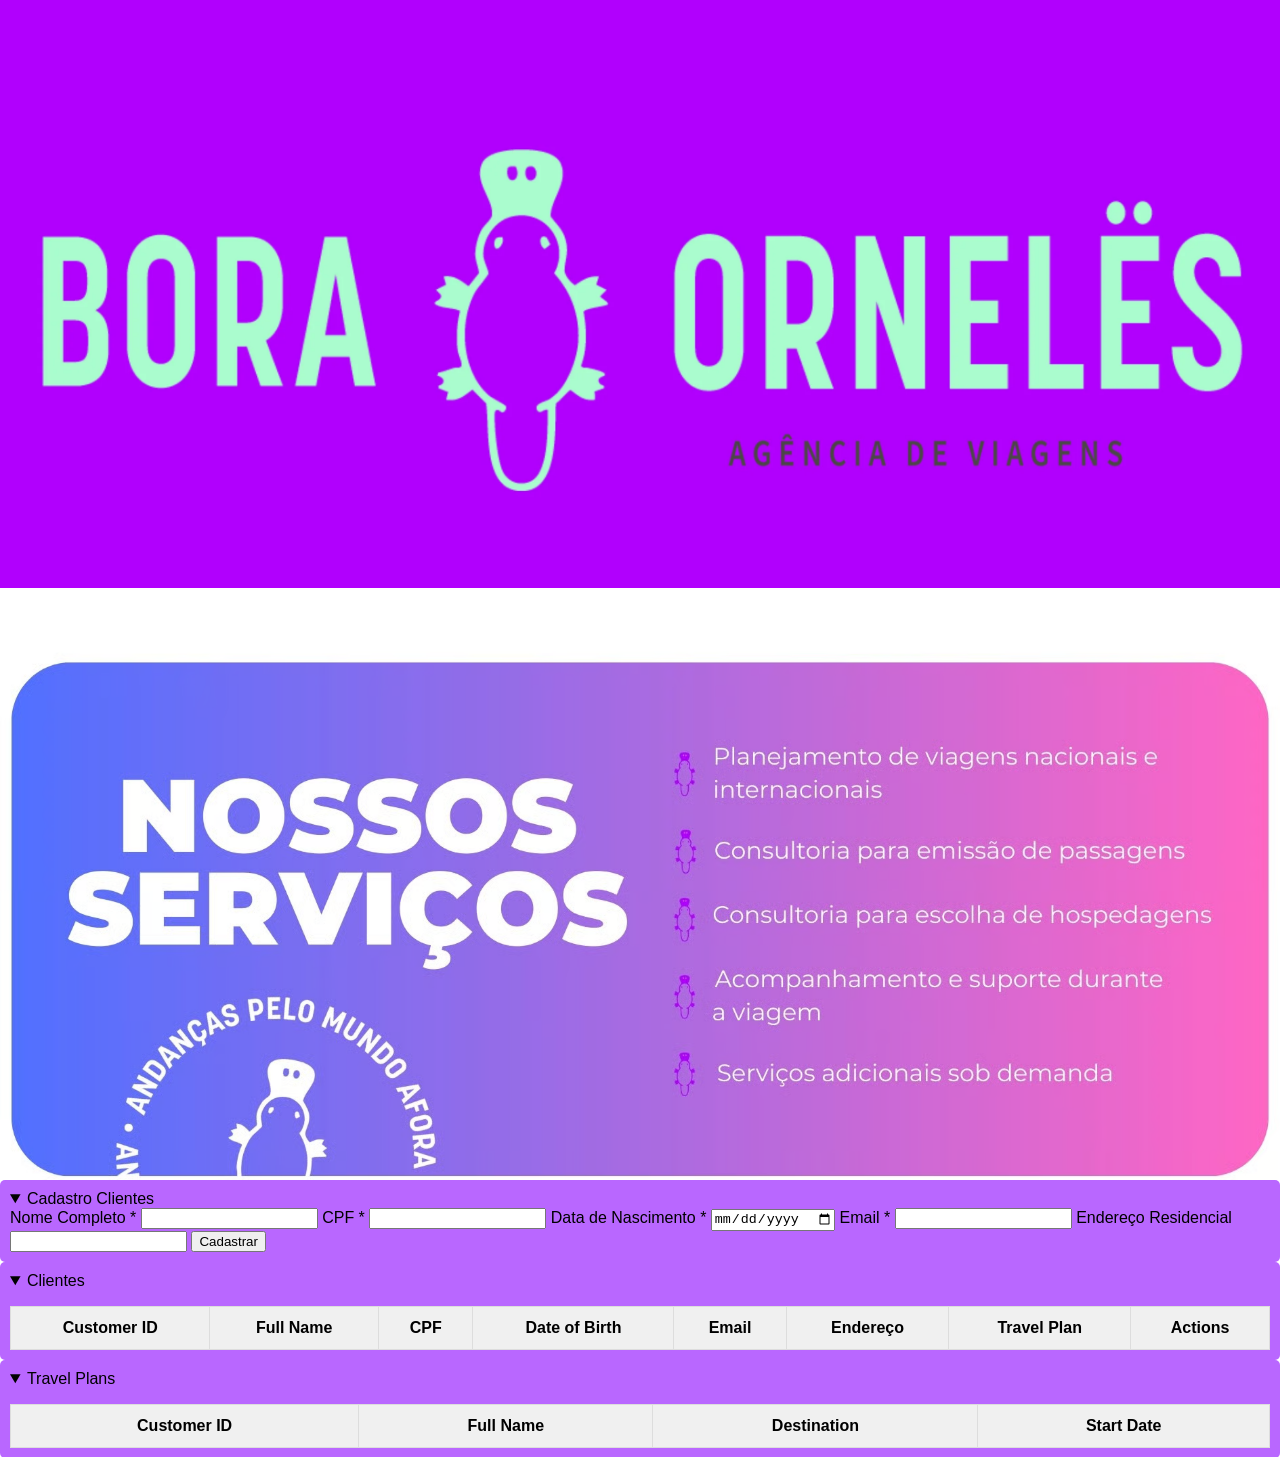
==== index.html @ 1c475765 "adjusting FE" ====
<!DOCTYPE html>
<html lang="en">
<head>
    <meta charset="UTF-8">
    <meta name="viewport" content="width=device-width, initial-scale=1.0">
    <title>Bora Orneles</title>

    <link rel="stylesheet" href="styles.css">
</head>
<body>

    <!-- Top Cover Image -->
    <img
        src="images/bora_orneles_cover.webp"
        alt="Cover Image"
        class="full-width-image"
    >

    <!-- Second Image -->
    <img
        src="images/bora_orneles_services.png"
        alt="Services"
        class="full-width-image"
    >

    <details class="CustomersRegisterSection" open>
        <summary>Cadastro Clientes</summary>
        <form id="customerForm">
            <label>
                Nome Completo *
                <input type="text" name="full_name" required>
            </label>

            <label>
                CPF *
                <input type="text" name="social_number" required>
            </label>

            <label>
                Data de Nascimento *
                <input type="date" name="date_of_birth" required>
            </label>

            <label>
                Email *
                <input type="email" name="e_mail" required>
            </label>

            <label>
                Endereço Residencial
                <input type="text" name="home_adress">
            </label>

            <button type="submit">Cadastrar</button>
        </form>
    </details>

    <details class="CustomersSection" open>
        <summary>Clientes</summary>
        <table id="CustomersTable">
            <tr>
                <th>Customer ID</th>
                <th>Full Name</th>
                <th>CPF</th>
                <th>Date of Birth</th>
                <th>Email</th>
                <th>Endereço</th>
                <th>Travel Plan</th>
                <th>Actions</th>
            </tr>
        </table>
    </details>

    <details class="TravelPlansSection" open>
        <summary>Travel Plans</summary>
        <table id="TravelPlansTable">
            <tr>
                <th>Customer ID</th>
                <th>Full Name</th>
                <th>Destination</th>
                <th>Start Date</th>
            </tr>
        </table>
    </details>

    <script src="scripts.js"></script>
</body>
</html>
---- styles.css ----
body {
    margin: 0;
    padding: 0;
    font-family: Arial, sans-serif;
}

.full-width-image {
    width: 100%;
    display: block;
}

#CustomersTable {
    border-collapse: collapse;
    width: 100%;
    margin-top: 1rem;
}

#CustomersTable th,
#CustomersTable td {
    border: 1px solid #ddd;
    padding: 0.75rem;
    text-align: center;
}

#CustomersTable td:nth-child(2) {   
    text-align: left;
}
#CustomersTable td:nth-child(5) {   
    text-align: left;
}
#CustomersTable td:nth-child(6) {   
    text-align: left;
}


#CustomersTable tr:nth-child(even) {
    background-color: #f9f9f9;
}

#CustomersTable th {
    background-color: #f0f0f0;
    font-weight: bold;
}

#TravelPlansTable {
    border-collapse: collapse;
    width: 100%;
    margin-top: 1rem;
}

#TravelPlansTable th,
#TravelPlansTable td {
    border: 1px solid #ddd;
    padding: 0.75rem;
    text-align: left;
}
#TravelPlansTable tr:nth-child(even) {
    background-color: #f9f9f9;
}
#TravelPlansTable th {
    background-color: #f0f0f0;
    font-weight: bold;
    text-align: center;
}


details {
  padding: 10px;
  background-color: #b967ff;
  border-radius: 5px;
}

.cursor-pointer {
    cursor: pointer;
}

.icon {
    width: 24px;
    height: 24px;
}
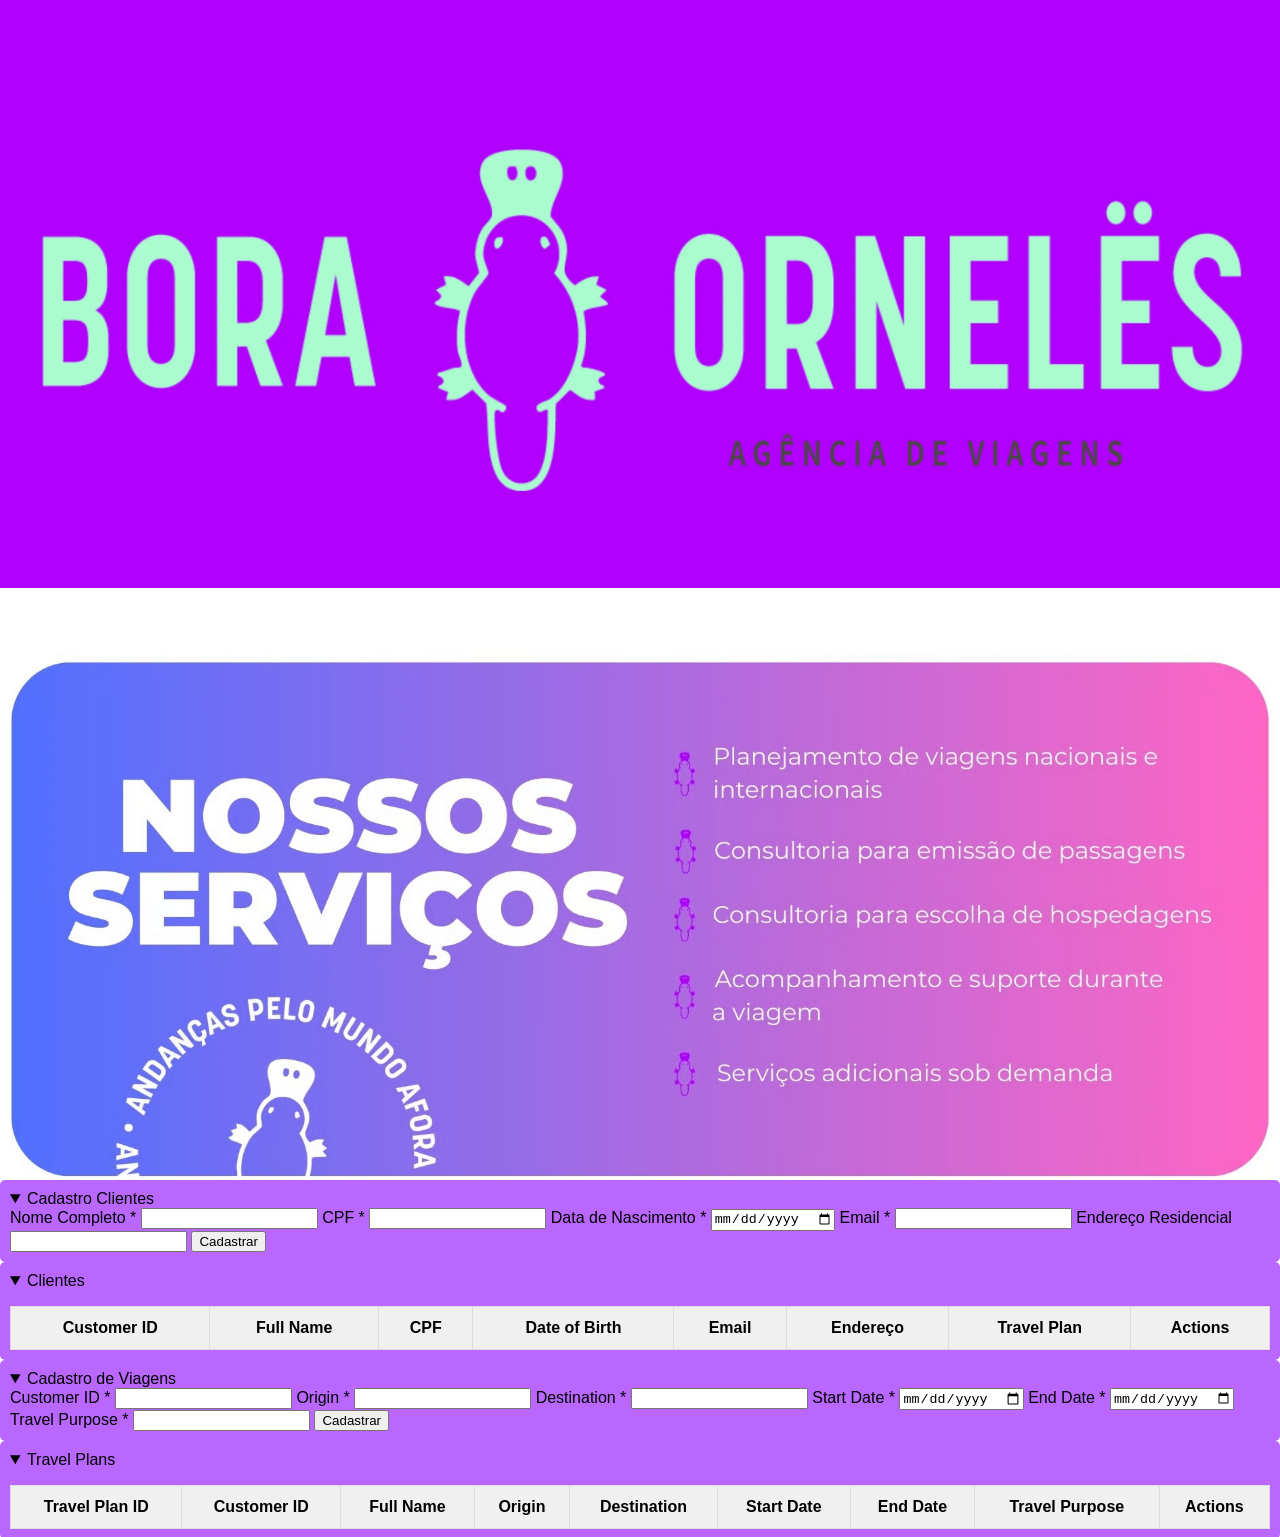
==== commit dce59c50: "Addng delete functionality for customers and travel plans." ====
--- a/index.html
+++ b/index.html
@@ -71,14 +71,56 @@
         </table>
     </details>
 
+        <details class="TravelPlansRegisterSection" open>
+        <summary>Cadastro de Viagens</summary>
+        <form id="travelPlanForm">
+            <label>
+                Customer ID *
+                <input type="text" name="customer_id" required>
+            </label>
+
+            <label>
+                Origin *
+                <input type="text" name="origin" required>
+            </label>
+
+            <label>
+                Destination *
+                <input type="text" name="destination" required>
+            </label>
+
+            <label>
+                Start Date *
+                <input type="date" name="start_date" required>
+            </label>
+
+            <label>
+                End Date *
+                <input type="date" name="end_date" required>
+            </label>
+
+            <label>
+                Travel Purpose *
+                <input type="text" name="travel_purpose" required>
+            </label>
+
+            <button type="submit">Cadastrar</button>
+        </form>
+    </details>
+
     <details class="TravelPlansSection" open>
         <summary>Travel Plans</summary>
         <table id="TravelPlansTable">
             <tr>
+                <th>Travel Plan ID</th>
                 <th>Customer ID</th>
                 <th>Full Name</th>
+                <th>Origin</th>
                 <th>Destination</th>
                 <th>Start Date</th>
+                <th>End Date</th>
+                <th>Travel Purpose</th>
+                <th>Actions</th>
             </tr>
         </table>
     </details>
--- a/styles.css
+++ b/styles.css
@@ -22,16 +22,15 @@
     text-align: center;
 }
 
-#CustomersTable td:nth-child(2) {   
+#CustomersTable td:nth-child(2) {
     text-align: left;
 }
-#CustomersTable td:nth-child(5) {   
+#CustomersTable td:nth-child(5) {
     text-align: left;
 }
-#CustomersTable td:nth-child(6) {   
+#CustomersTable td:nth-child(6) {
     text-align: left;
 }
-
 
 #CustomersTable tr:nth-child(even) {
     background-color: #f9f9f9;
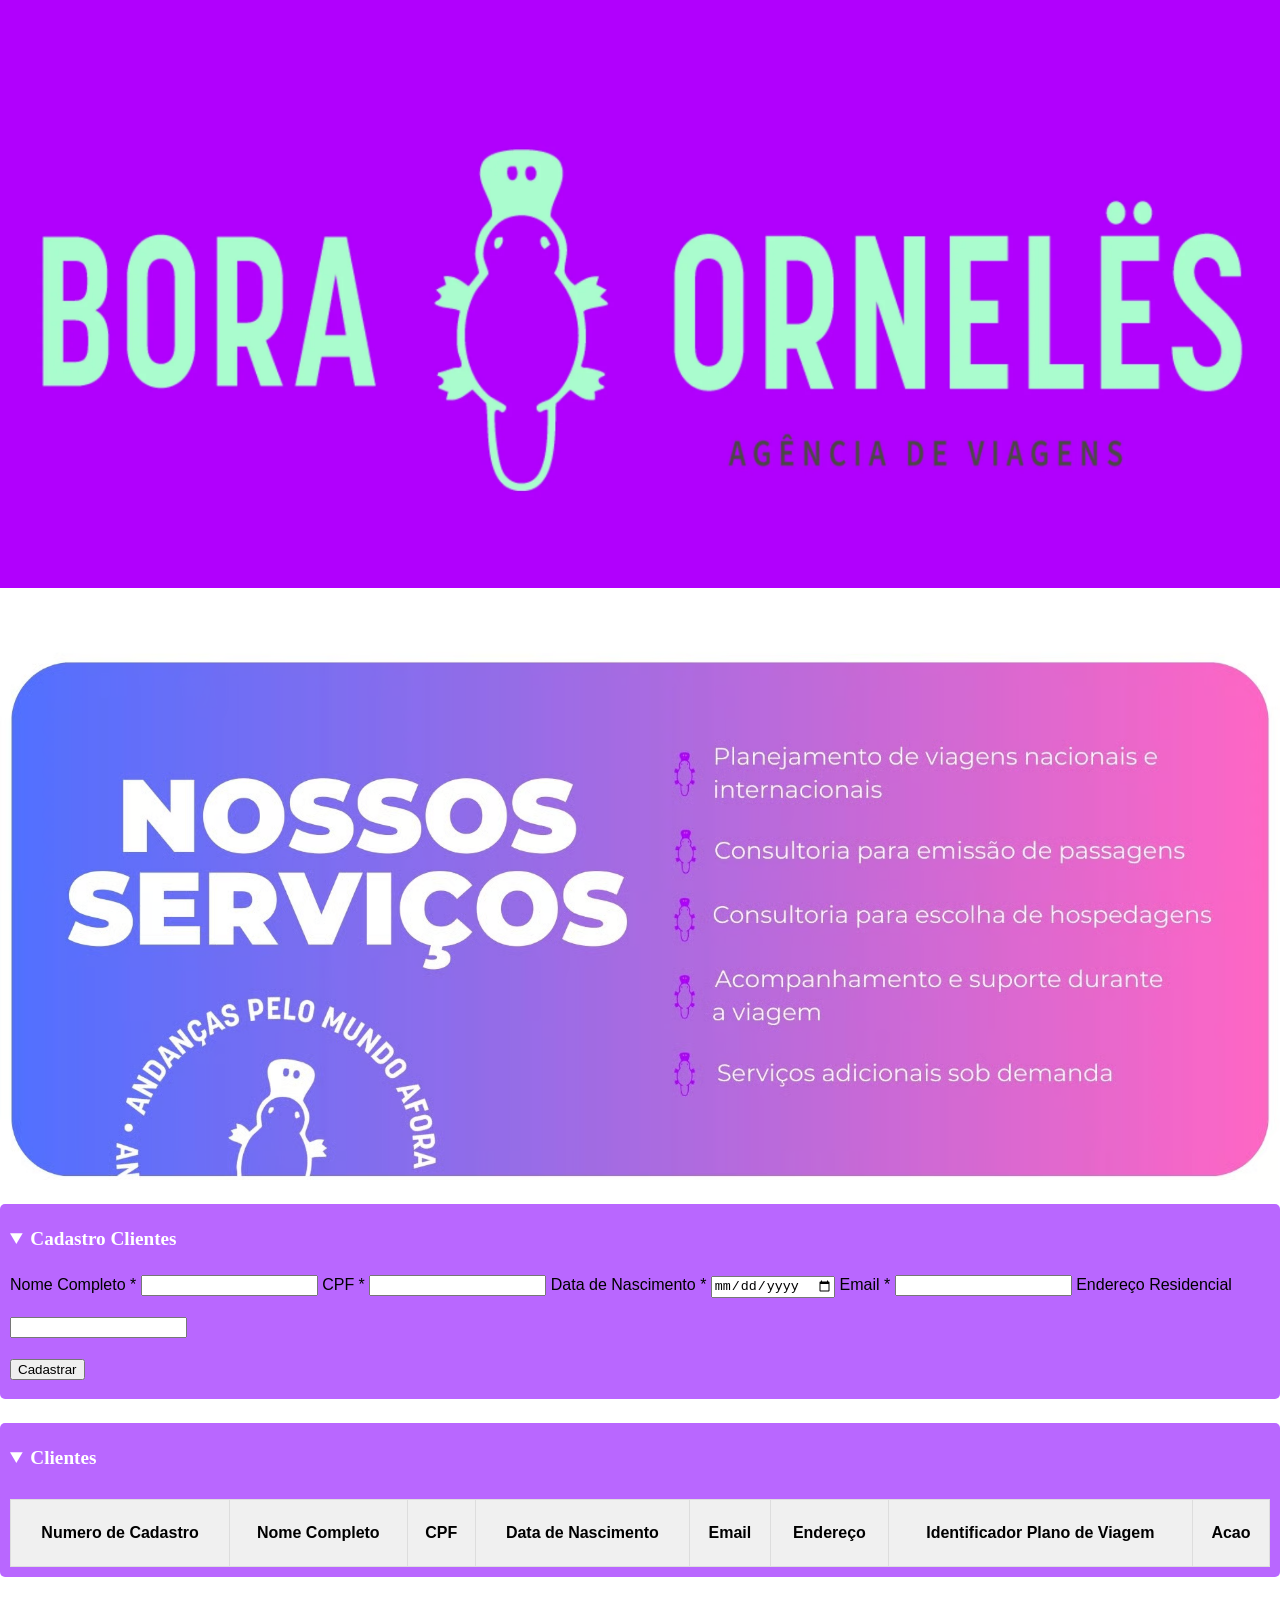
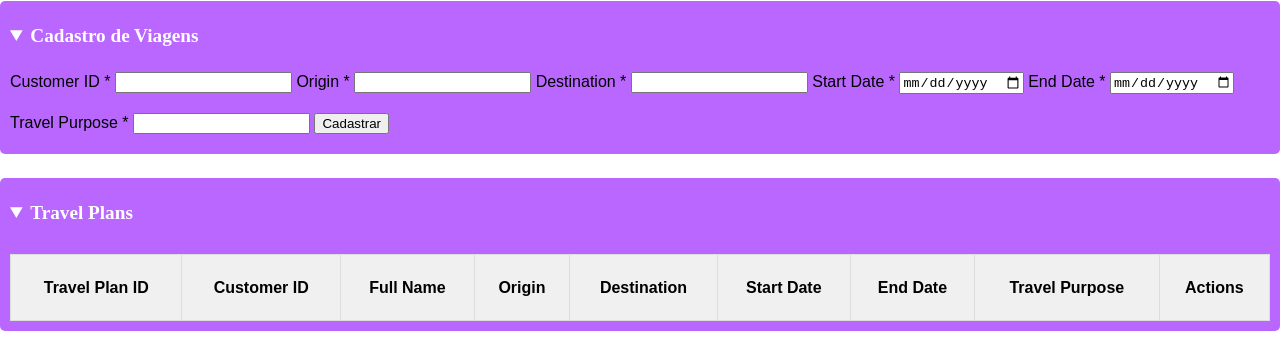
==== commit f8f02cfb: "Fixing CSS" ====
--- a/index.html
+++ b/index.html
@@ -26,32 +26,38 @@
     <details class="CustomersRegisterSection" open>
         <summary>Cadastro Clientes</summary>
         <form id="customerForm">
-            <label>
-                Nome Completo *
-                <input type="text" name="full_name" required>
-            </label>
+        <div class="div-3-columns">
+            <div>
+                <label>
+                    Nome Completo *
+                    <input type="text" name="full_name" required>
+                </label>
 
-            <label>
-                CPF *
-                <input type="text" name="social_number" required>
-            </label>
+                <label>
+                    CPF *
+                    <input type="text" name="cpf" required>
+                </label>
 
-            <label>
-                Data de Nascimento *
-                <input type="date" name="date_of_birth" required>
-            </label>
+                <label>
+                    Data de Nascimento *
+                    <input type="date" name="date_of_birth" required>
+                </label>
 
-            <label>
-                Email *
-                <input type="email" name="e_mail" required>
-            </label>
+                <label>
+                    Email *
+                    <input type="email" name="e_mail" required>
+                </label>
 
-            <label>
-                Endereço Residencial
-                <input type="text" name="home_adress">
-            </label>
+                <label>
+                    Endereço Residencial
+                    <input type="text" name="home_adress">
+                </label>
+            </div>
 
-            <button type="submit">Cadastrar</button>
+            <div>
+                 <button type="submit">Cadastrar</button>
+            </div>
+
         </form>
     </details>
 
@@ -59,14 +65,14 @@
         <summary>Clientes</summary>
         <table id="CustomersTable">
             <tr>
-                <th>Customer ID</th>
-                <th>Full Name</th>
+                <th>Numero de Cadastro</th>
+                <th>Nome Completo </th>
                 <th>CPF</th>
-                <th>Date of Birth</th>
+                <th>Data de Nascimento</th>
                 <th>Email</th>
                 <th>Endereço</th>
-                <th>Travel Plan</th>
-                <th>Actions</th>
+                <th>Identificador Plano de Viagem</th>
+                <th>Acao</th>
             </tr>
         </table>
     </details>
--- a/styles.css
+++ b/styles.css
@@ -41,6 +41,10 @@
     font-weight: bold;
 }
 
+
+
+
+
 #TravelPlansTable {
     border-collapse: collapse;
     width: 100%;
@@ -51,7 +55,7 @@
 #TravelPlansTable td {
     border: 1px solid #ddd;
     padding: 0.75rem;
-    text-align: left;
+    text-align: center;
 }
 #TravelPlansTable tr:nth-child(even) {
     background-color: #f9f9f9;
@@ -62,11 +66,37 @@
     text-align: center;
 }
 
+#TravelPlansTable td:nth-child(3) {
+    text-align: left;
+}
+#TravelPlansTable td:nth-child(4) {
+    text-align: left;
+}
+#TravelPlansTable td:nth-child(5) {
+    text-align: left;
+}
+#TravelPlansTable td:nth-child(5) {
+    text-align: left;
+}
 
 details {
+  summary {
+    font-weight: bold;
+    font-size: 1.2em;
+    font-family: "Impact", fantasy;
+    color: #ffffff;
+  }
+  margin: 24px 0;
   padding: 10px;
   background-color: #b967ff;
   border-radius: 5px;
+  line-height: 2.6;
+}
+
+.grid-3 {
+  display: grid;
+  grid-template-columns: repeat(3, 1fr);
+  gap: 12px;
 }
 
 .cursor-pointer {
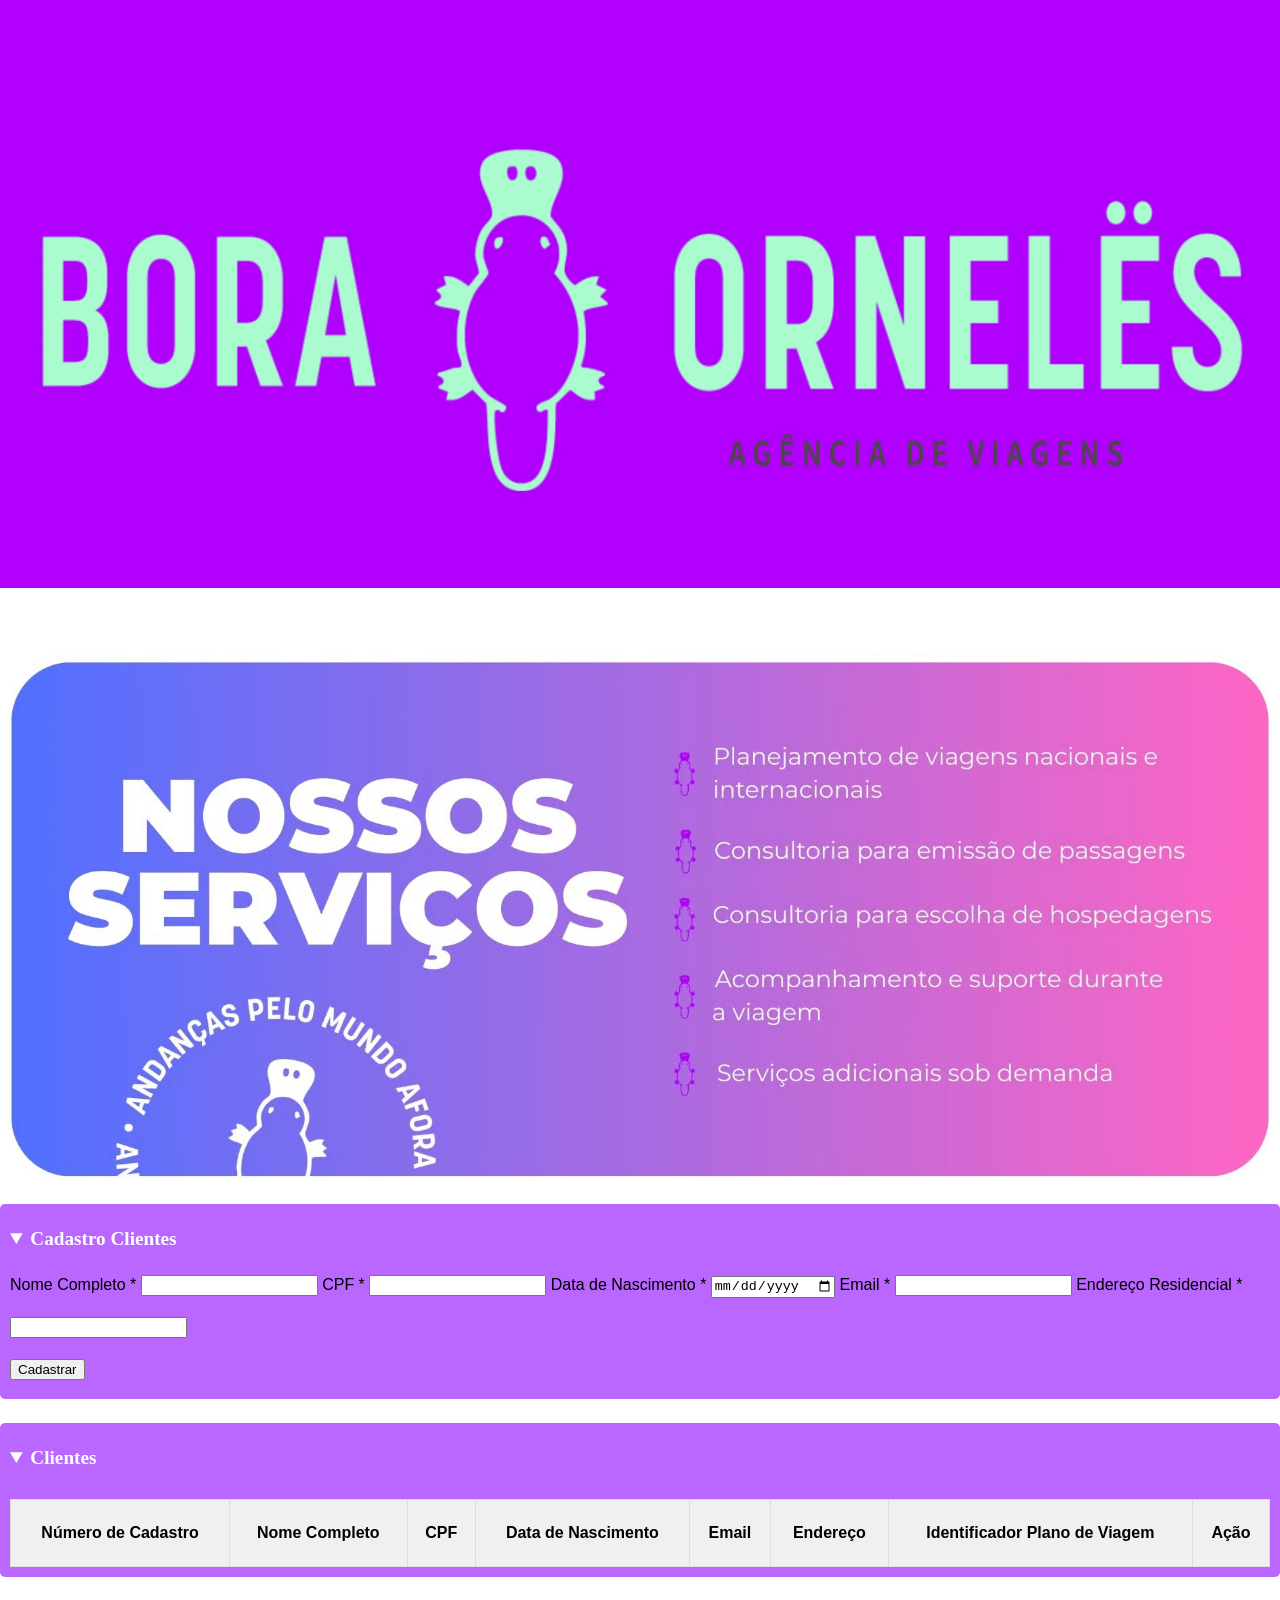
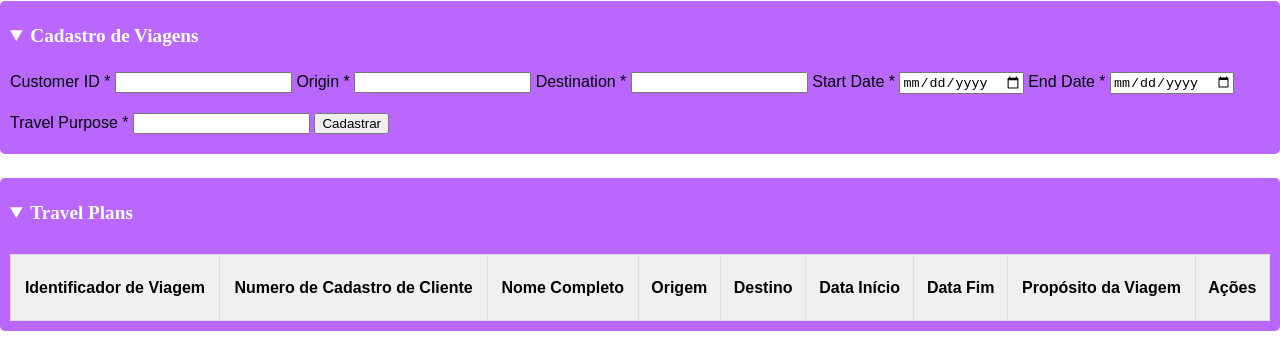
==== commit de63c205: "Fixing logic" ====
--- a/index.html
+++ b/index.html
@@ -35,7 +35,7 @@
 
                 <label>
                     CPF *
-                    <input type="text" name="cpf" required>
+                    <input type="text" name="social_number" required>
                 </label>
 
                 <label>
@@ -49,7 +49,7 @@
                 </label>
 
                 <label>
-                    Endereço Residencial
+                    Endereço Residencial *
                     <input type="text" name="home_adress">
                 </label>
             </div>
@@ -65,14 +65,14 @@
         <summary>Clientes</summary>
         <table id="CustomersTable">
             <tr>
-                <th>Numero de Cadastro</th>
-                <th>Nome Completo </th>
+                <th>Número de Cadastro</th>
+                <th>Nome Completo</th>
                 <th>CPF</th>
                 <th>Data de Nascimento</th>
                 <th>Email</th>
                 <th>Endereço</th>
                 <th>Identificador Plano de Viagem</th>
-                <th>Acao</th>
+                <th>Ação</th>
             </tr>
         </table>
     </details>
@@ -118,15 +118,15 @@
         <summary>Travel Plans</summary>
         <table id="TravelPlansTable">
             <tr>
-                <th>Travel Plan ID</th>
-                <th>Customer ID</th>
-                <th>Full Name</th>
-                <th>Origin</th>
-                <th>Destination</th>
-                <th>Start Date</th>
-                <th>End Date</th>
-                <th>Travel Purpose</th>
-                <th>Actions</th>
+                <th>Identificador de Viagem</th>
+                <th>Numero de Cadastro de Cliente</th>
+                <th>Nome Completo</th>
+                <th>Origem</th>
+                <th>Destino</th>
+                <th>Data Início</th>
+                <th>Data Fim</th>
+                <th>Propósito da Viagem</th>
+                <th>Ações</th>
             </tr>
         </table>
     </details>
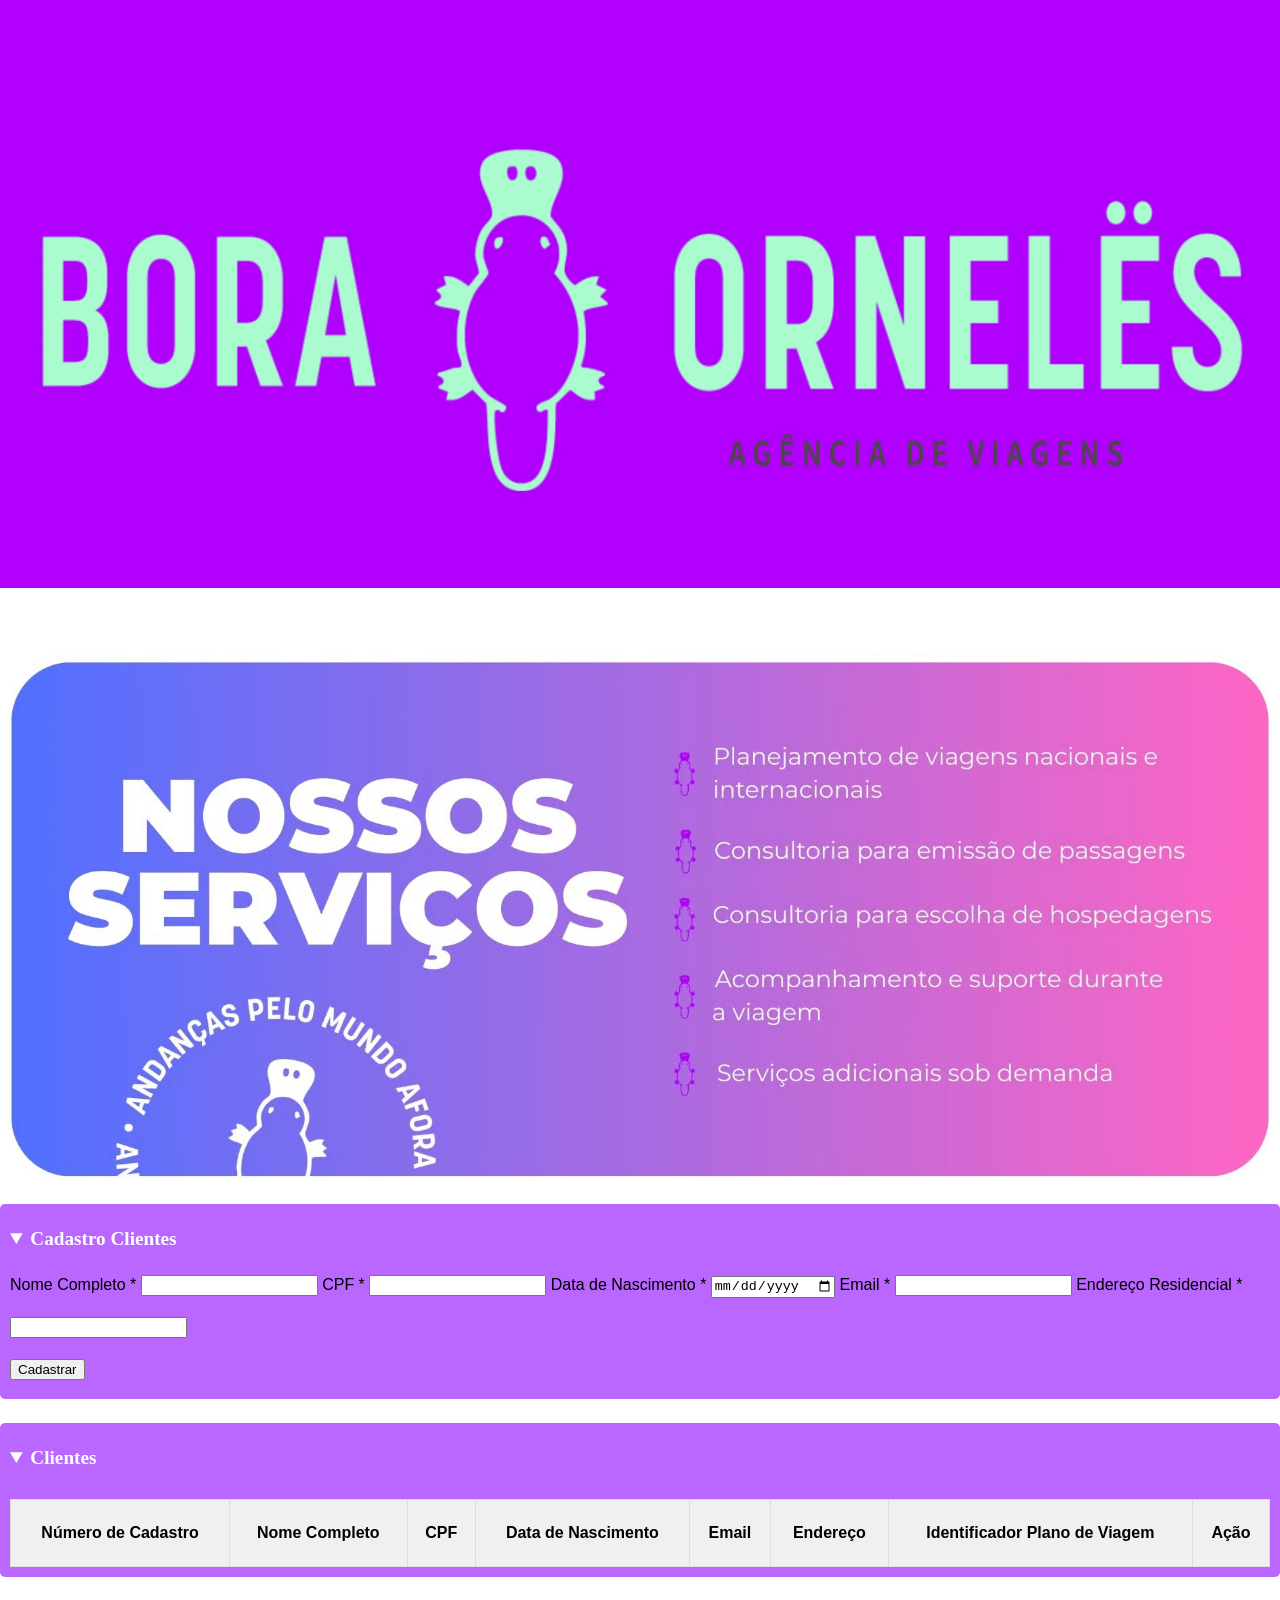
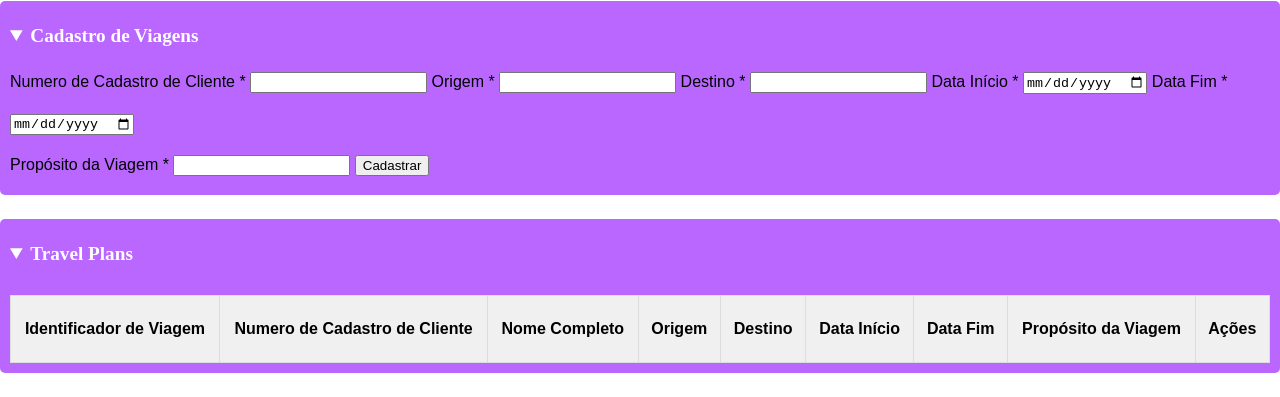
==== commit 35db7116: "Fixing logic errors" ====
--- a/index.html
+++ b/index.html
@@ -80,37 +80,41 @@
         <details class="TravelPlansRegisterSection" open>
         <summary>Cadastro de Viagens</summary>
         <form id="travelPlanForm">
-            <label>
-                Customer ID *
-                <input type="text" name="customer_id" required>
-            </label>
+            <div class="div-3-columns">
+            <div>
+                <label>
+                    Numero de Cadastro de Cliente *
+                    <input type="text" name="customer_id" required>
+                </label>
 
-            <label>
-                Origin *
-                <input type="text" name="origin" required>
-            </label>
+                <label>
+                    Origem *
+                    <input type="text" name="origin" required>
+                </label>
 
-            <label>
-                Destination *
-                <input type="text" name="destination" required>
-            </label>
+                <label>
+                    Destino *
+                    <input type="text" name="destination" required>
+                </label>
 
-            <label>
-                Start Date *
-                <input type="date" name="start_date" required>
-            </label>
+                <label>
+                    Data Início *
+                    <input type="date" name="start_date" required>
+                </label>
 
-            <label>
-                End Date *
-                <input type="date" name="end_date" required>
-            </label>
+                <label>
+                    Data Fim *
+                    <input type="date" name="end_date" required>
+                </label>
+            </div>
+            <div>
+                <label>
+                    Propósito da Viagem *
+                    <input type="text" name="travel_purpose" required>
+                </label>
 
-            <label>
-                Travel Purpose *
-                <input type="text" name="travel_purpose" required>
-            </label>
-
-            <button type="submit">Cadastrar</button>
+                <button type="submit">Cadastrar</button>
+            </div>
         </form>
     </details>
 
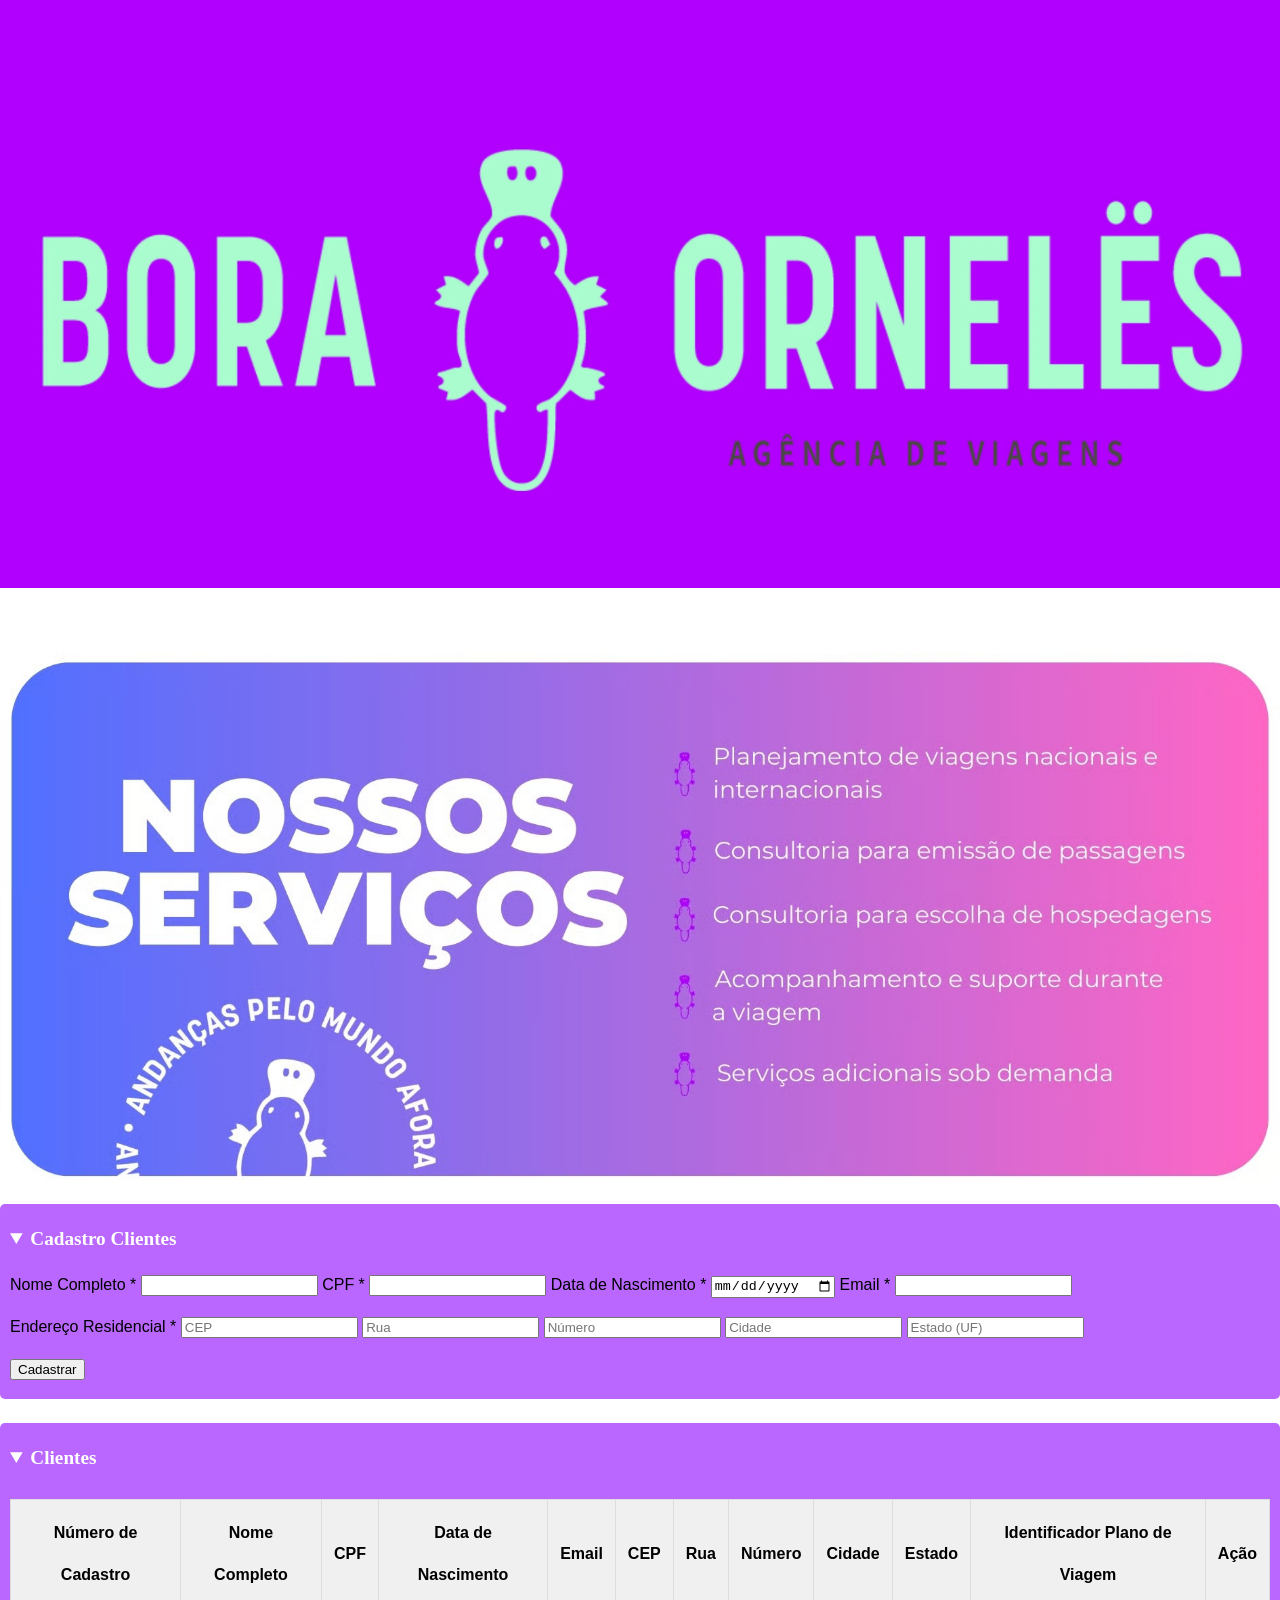
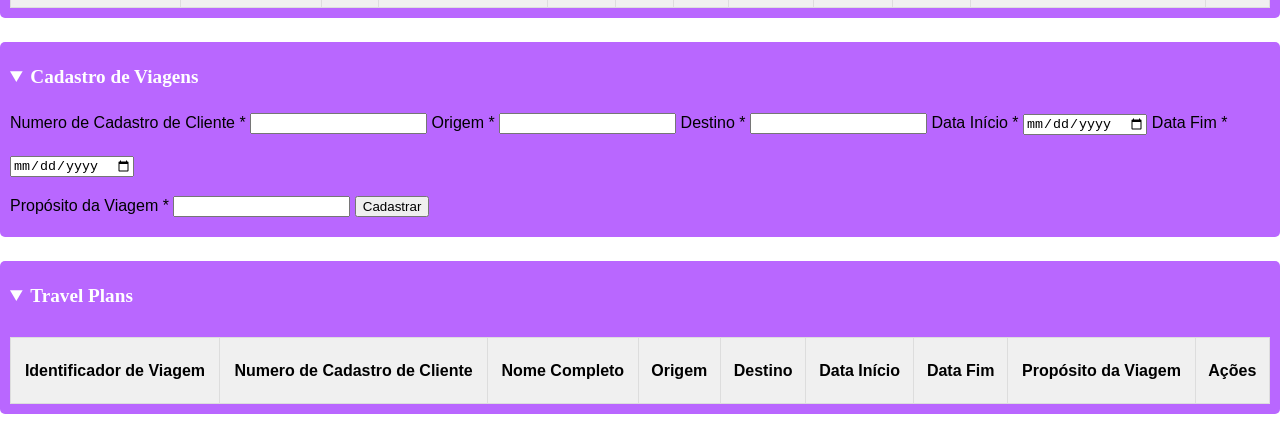
==== commit 19c01489: "Updating adress fields across BE and FE" ====
--- a/index.html
+++ b/index.html
@@ -23,6 +23,7 @@
         class="full-width-image"
     >
 
+    <!-- Customer Registration Session -->
     <details class="CustomersRegisterSection" open>
         <summary>Cadastro Clientes</summary>
         <form id="customerForm">
@@ -47,10 +48,15 @@
                     Email *
                     <input type="email" name="e_mail" required>
                 </label>
-
+            </div>
+            <div class="div-3-columns">
                 <label>
                     Endereço Residencial *
-                    <input type="text" name="home_adress">
+                    <input type="text" name="home_cep" placeholder="CEP" required>
+                    <input type="text" name="home_street" placeholder="Rua" required>
+                    <input type="text" name="home_number" placeholder="Número" required>
+                    <input type="text" name="home_city" placeholder="Cidade" required>
+                    <input type="text" name="home_state" placeholder="Estado (UF)" required maxlength="2">
                 </label>
             </div>
 
@@ -61,6 +67,7 @@
         </form>
     </details>
 
+    <!-- Customer Visualization Session -->
     <details class="CustomersSection" open>
         <summary>Clientes</summary>
         <table id="CustomersTable">
@@ -70,14 +77,19 @@
                 <th>CPF</th>
                 <th>Data de Nascimento</th>
                 <th>Email</th>
-                <th>Endereço</th>
+                <th>CEP</th>
+                <th>Rua</th>
+                <th>Número</th>
+                <th>Cidade</th>
+                <th>Estado</th>
                 <th>Identificador Plano de Viagem</th>
                 <th>Ação</th>
             </tr>
         </table>
     </details>
 
-        <details class="TravelPlansRegisterSection" open>
+    <!-- Travel Plan Registration Session -->
+    <details class="TravelPlansRegisterSection" open>
         <summary>Cadastro de Viagens</summary>
         <form id="travelPlanForm">
             <div class="div-3-columns">
@@ -118,6 +130,7 @@
         </form>
     </details>
 
+    <!-- Travel Plans Visualization Session -->
     <details class="TravelPlansSection" open>
         <summary>Travel Plans</summary>
         <table id="TravelPlansTable">
@@ -135,6 +148,7 @@
         </table>
     </details>
 
+    <!-- Page Business Logic Implementation -->
     <script src="scripts.js"></script>
 </body>
 </html>
--- a/styles.css
+++ b/styles.css
@@ -1,14 +1,17 @@
+/* Basic page typography and spacing */
 body {
     margin: 0;
     padding: 0;
     font-family: Arial, sans-serif;
 }
 
+/* Images full */
 .full-width-image {
     width: 100%;
     display: block;
 }
 
+/* Customer table layout */
 #CustomersTable {
     border-collapse: collapse;
     width: 100%;
@@ -41,10 +44,7 @@
     font-weight: bold;
 }
 
-
-
-
-
+/* Travel plans table layout */
 #TravelPlansTable {
     border-collapse: collapse;
     width: 100%;
@@ -79,6 +79,7 @@
     text-align: left;
 }
 
+/* Details */
 details {
   summary {
     font-weight: bold;
@@ -93,16 +94,19 @@
   line-height: 2.6;
 }
 
+/* Three-column grid for forms */
 .grid-3 {
   display: grid;
   grid-template-columns: repeat(3, 1fr);
   gap: 12px;
 }
 
+/* Shared cursor utility */
 .cursor-pointer {
     cursor: pointer;
 }
 
+/* Icon sizing */
 .icon {
     width: 24px;
     height: 24px;
